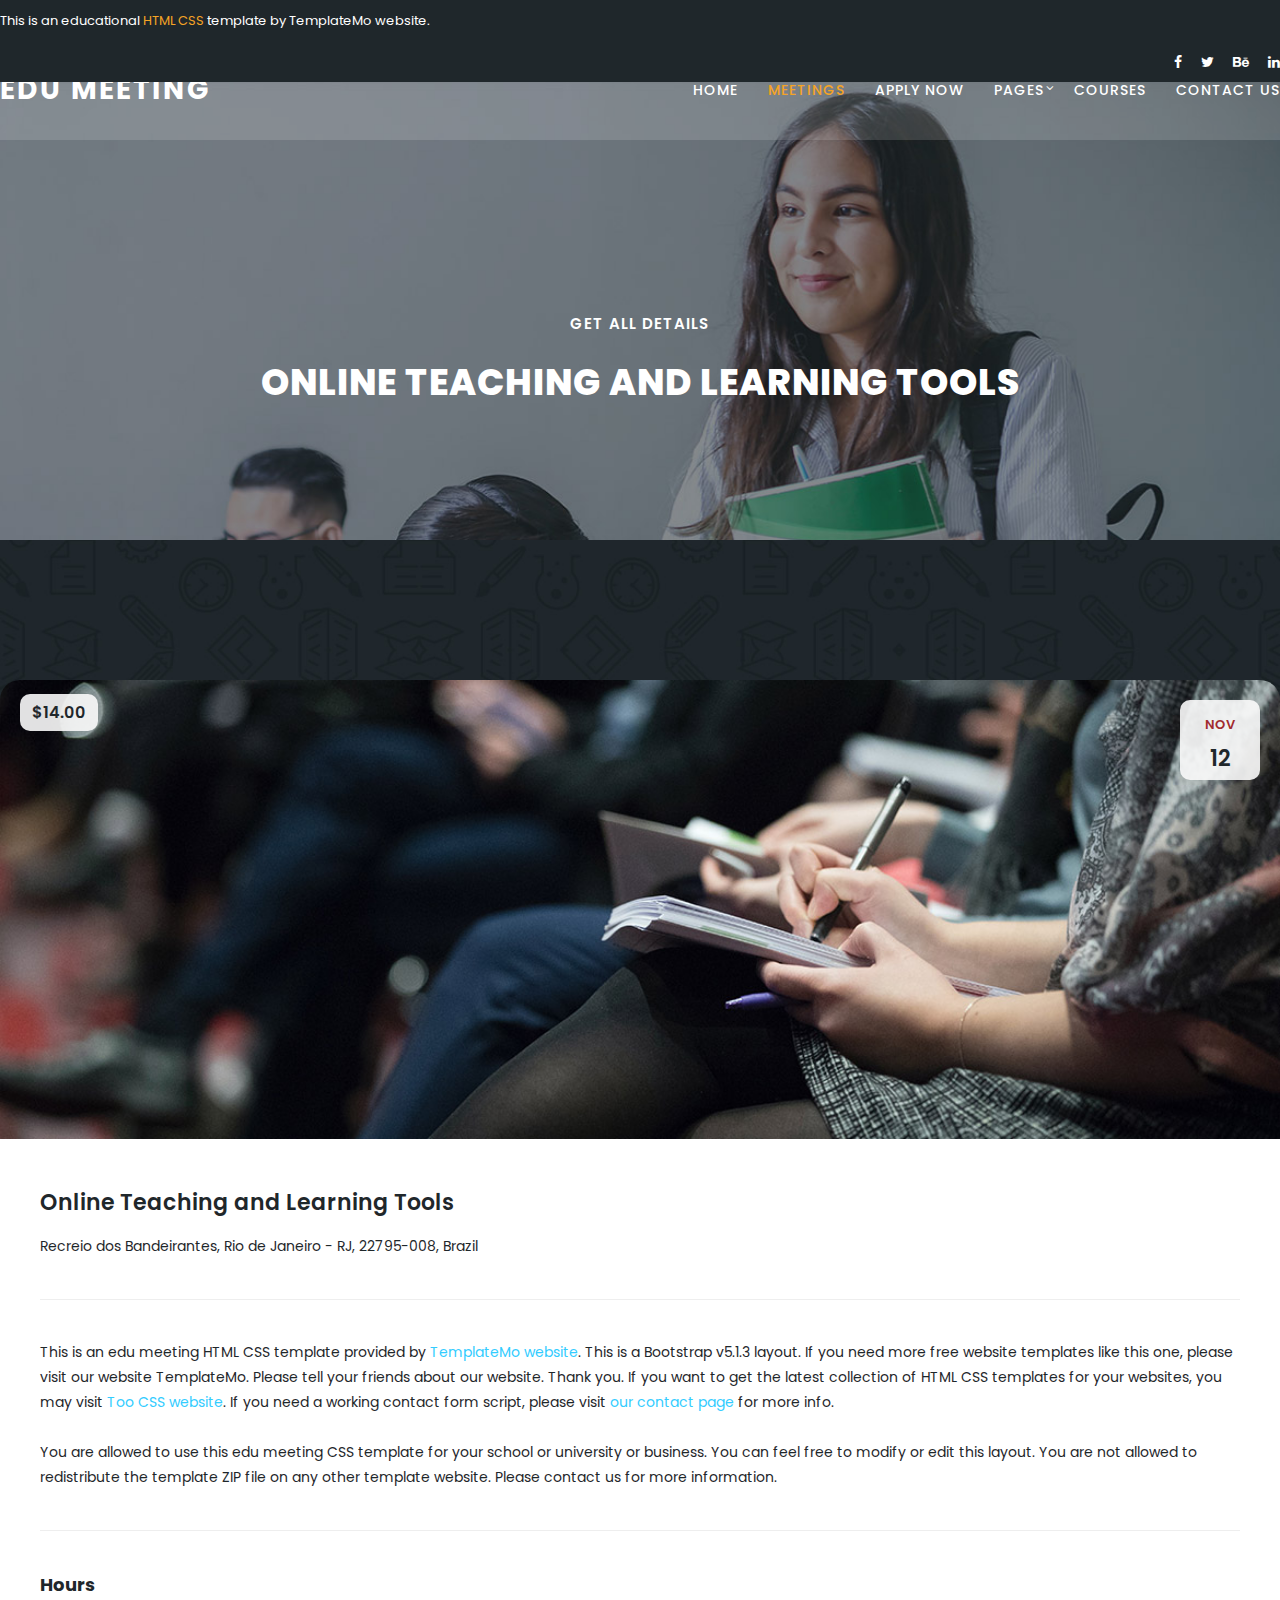
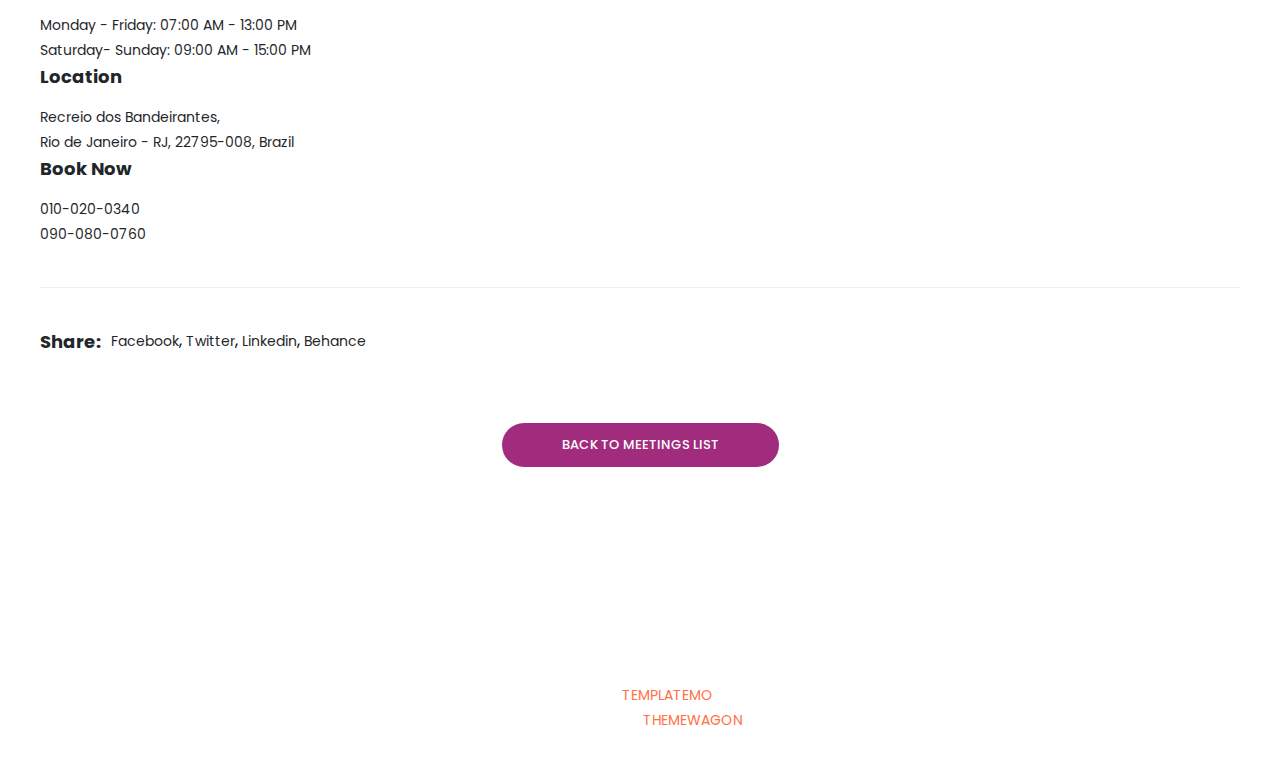
==== meeting-details.html @ db71fe5d "Add files via upload" ====
<!DOCTYPE html>
<html lang="en">

  <head>

    <meta charset="utf-8">
    <meta name="viewport" content="width=device-width, initial-scale=1, shrink-to-fit=no">
    <meta name="description" content="">
    <meta name="author" content="Template Mo">
    <link href="https://fonts.googleapis.com/css?family=Poppins:100,200,300,400,500,600,700,800,900" rel="stylesheet">

    <title>Education Template - Meeting Detail Page</title>

    <!-- Bootstrap core CSS -->
    <link href="vendor/bootstrap/css/bootstrap.min.css" rel="stylesheet">


    <!-- Additional CSS Files -->
    <link rel="stylesheet" href="assets/css/fontawesome.css">
    <link rel="stylesheet" href="assets/css/templatemo-edu-meeting.css">
    <link rel="stylesheet" href="assets/css/owl.css">
    <link rel="stylesheet" href="assets/css/lightbox.css">
<!--

TemplateMo 569 Edu Meeting

https://templatemo.com/tm-569-edu-meeting

-->
  </head>

<body>

   

  <!-- Sub Header -->
  <div class="sub-header">
    <div class="container">
      <div class="row">
        <div class="col-lg-8 col-sm-8">
          <div class="left-content">
            <p>This is an educational <em>HTML CSS</em> template by TemplateMo website.</p>
          </div>
        </div>
        <div class="col-lg-4 col-sm-4">
          <div class="right-icons">
            <ul>
              <li><a href="#"><i class="fa fa-facebook"></i></a></li>
              <li><a href="#"><i class="fa fa-twitter"></i></a></li>
              <li><a href="#"><i class="fa fa-behance"></i></a></li>
              <li><a href="#"><i class="fa fa-linkedin"></i></a></li>
            </ul>
          </div>
        </div>
      </div>
    </div>
  </div>

  <!-- ***** Header Area Start ***** -->
  <header class="header-area header-sticky">
      <div class="container">
          <div class="row">
              <div class="col-12">
                  <nav class="main-nav">
                      <!-- ***** Logo Start ***** -->
                      <a href="index.html" class="logo">
                          Edu Meeting
                      </a>
                      <!-- ***** Logo End ***** -->
                      <!-- ***** Menu Start ***** -->
                      <ul class="nav">
                          <li><a href="index.html">Home</a></li>
                          <li><a href="meetings.html" class="active">Meetings</a></li>
                          <li><a href="index.html">Apply Now</a></li>
                          <li class="has-sub">
                              <a href="javascript:void(0)">Pages</a>
                              <ul class="sub-menu">
                                  <li><a href="meetings.html">Upcoming Meetings</a></li>
                                  <li><a href="meeting-details.html">Meeting Details</a></li>
                              </ul>
                          </li>
                          <li><a href="index.html">Courses</a></li> 
                          <li><a href="index.html">Contact Us</a></li> 
                      </ul>        
                      <a class='menu-trigger'>
                          <span>Menu</span>
                      </a>
                      <!-- ***** Menu End ***** -->
                  </nav>
              </div>
          </div>
      </div>
  </header>
  <!-- ***** Header Area End ***** -->

  <section class="heading-page header-text" id="top">
    <div class="container">
      <div class="row">
        <div class="col-lg-12">
          <h6>Get all details</h6>
          <h2>Online Teaching and Learning Tools</h2>
        </div>
      </div>
    </div>
  </section>

  <section class="meetings-page" id="meetings">
    <div class="container">
      <div class="row">
        <div class="col-lg-12">
          <div class="row">
            <div class="col-lg-12">
              <div class="meeting-single-item">
                <div class="thumb">
                  <div class="price">
                    <span>$14.00</span>
                  </div>
                  <div class="date">
                    <h6>Nov <span>12</span></h6>
                  </div>
                  <a href="meeting-details.html"><img src="assets/images/single-meeting.jpg" alt=""></a>
                </div>
                <div class="down-content">
                  <a href="meeting-details.html"><h4>Online Teaching and Learning Tools</h4></a>
                  <p>Recreio dos Bandeirantes, Rio de Janeiro - RJ, 22795-008, Brazil</p>
                  <p class="description">
                    This is an edu meeting HTML CSS template provided by <a href="https://templatemo.com/" target="_blank" rel="nofollow">TemplateMo website</a>. This is a Bootstrap v5.1.3 layout. If you need more free website templates like this one, please visit our website TemplateMo. Please tell your friends about our website. Thank you. If you want to get the latest collection of HTML CSS templates for your websites, you may visit <a rel="nofollow" href="https://www.toocss.com/" target="_blank">Too CSS website</a>. If you need a working contact form script, please visit <a href="https://templatemo.com/contact" target="_parent">our contact page</a> for more info.
                    
                    <br><br>You are allowed to use this edu meeting CSS template for your school or university or business. You can feel free to modify or edit this layout. You are not allowed to redistribute the template ZIP file on any other template website. Please contact us for more information.
                  </p>
                  <div class="row">
                    <div class="col-lg-4">
                      <div class="hours">
                        <h5>Hours</h5>
                        <p>Monday - Friday: 07:00 AM - 13:00 PM<br>Saturday- Sunday: 09:00 AM - 15:00 PM</p>
                      </div>
                    </div>
                    <div class="col-lg-4">
                      <div class="location">
                        <h5>Location</h5>
                        <p>Recreio dos Bandeirantes, 
                        <br>Rio de Janeiro - RJ, 22795-008, Brazil</p>
                      </div>
                    </div>
                    <div class="col-lg-4">
                      <div class="book now">
                        <h5>Book Now</h5>
                        <p>010-020-0340<br>090-080-0760</p>
                      </div>
                    </div>
                    <div class="col-lg-12">
                      <div class="share">
                        <h5>Share:</h5>
                        <ul>
                          <li><a href="#">Facebook</a>,</li>
                          <li><a href="#">Twitter</a>,</li>
                          <li><a href="#">Linkedin</a>,</li>
                          <li><a href="#">Behance</a></li>
                        </ul>
                      </div>
                    </div>
                  </div>
                </div>
              </div>
            </div>
            <div class="col-lg-12">
              <div class="main-button-red">
                <a href="meetings.html">Back To Meetings List</a>
              </div>
            </div>
          </div>
        </div>
      </div>
    </div>
    <div class="footer">
      <p>Copyright © 2022 Edu Meeting Co., Ltd. All Rights Reserved. 
          <br>
          Design: <a href="https://templatemo.com" target="_parent" title="free css templates">TemplateMo</a>
          <br>
          Distibuted By: <a href="https://themewagon.com" target="_blank" title="Build Better UI, Faster">ThemeWagon</a>
        </p>
    </div>
  </section>


  <!-- Scripts -->
  <!-- Bootstrap core JavaScript -->
    <script src="vendor/jquery/jquery.min.js"></script>
    <script src="vendor/bootstrap/js/bootstrap.bundle.min.js"></script>

    <script src="assets/js/isotope.min.js"></script>
    <script src="assets/js/owl-carousel.js"></script>
    <script src="assets/js/lightbox.js"></script>
    <script src="assets/js/tabs.js"></script>
    <script src="assets/js/video.js"></script>
    <script src="assets/js/slick-slider.js"></script>
    <script src="assets/js/custom.js"></script>
    <script>
        //according to loftblog tut
        $('.nav li:first').addClass('active');

        var showSection = function showSection(section, isAnimate) {
          var
          direction = section.replace(/#/, ''),
          reqSection = $('.section').filter('[data-section="' + direction + '"]'),
          reqSectionPos = reqSection.offset().top - 0;

          if (isAnimate) {
            $('body, html').animate({
              scrollTop: reqSectionPos },
            800);
          } else {
            $('body, html').scrollTop(reqSectionPos);
          }

        };

        var checkSection = function checkSection() {
          $('.section').each(function () {
            var
            $this = $(this),
            topEdge = $this.offset().top - 80,
            bottomEdge = topEdge + $this.height(),
            wScroll = $(window).scrollTop();
            if (topEdge < wScroll && bottomEdge > wScroll) {
              var
              currentId = $this.data('section'),
              reqLink = $('a').filter('[href*=\\#' + currentId + ']');
              reqLink.closest('li').addClass('active').
              siblings().removeClass('active');
            }
          });
        };

        $('.main-menu, .responsive-menu, .scroll-to-section').on('click', 'a', function (e) {
          e.preventDefault();
          showSection($(this).attr('href'), true);
        });

        $(window).scroll(function () {
          checkSection();
        });
    </script>
</body>


  </body>

</html>
---- assets/css/templatemo-edu-meeting.css ----
/*

TemplateMo 569 Edu Meeting

https://templatemo.com/tm-569-edu-meeting

*/

/* ---------------------------------------------
Table of contents
------------------------------------------------
01. font & reset css
02. reset
03. global styles
04. header
05. banner
06. features
07. testimonials
08. contact
09. footer
10. preloader
11. search
12. portfolio

--------------------------------------------- */
/* 
---------------------------------------------
font & reset css
--------------------------------------------- 
*/
@import url("https://fonts.googleapis.com/css?family=Poppins:100,200,300,400,500,600,700,800,900");
/* 
---------------------------------------------
reset
--------------------------------------------- 
*/
html, body, div, span, applet, object, iframe, h1, h2, h3, h4, h5, h6, p, blockquote, div
pre, a, abbr, acronym, address, big, cite, code, del, dfn, em, font, img, ins, kbd, q,
s, samp, small, strike, strong, sub, sup, tt, var, b, u, i, center, dl, dt, dd, ol, ul, li,
figure, header, nav, section, article, aside, footer, figcaption {
  margin: 0;
  padding: 0;
  border: 0;
  outline: 0;
}

.clearfix:after {
  content: ".";
  display: block;
  clear: both;
  visibility: hidden;
  line-height: 0;
  height: 0;
}

.clearfix {
  display: inline-block;
}

html[xmlns] .clearfix {
  display: block;
}

* html .clearfix {
  height: 1%;
}

ul, li {
  padding: 0;
  margin: 0;
  list-style: none;
}

header, nav, section, article, aside, footer, hgroup {
  display: block;
}

* {
  box-sizing: border-box;
}

html, body {
  font-family: 'Poppins', sans-serif;
  font-weight: 400;
  background-color: #fff;
  font-size: 16px;
  -ms-text-size-adjust: 100%;
  -webkit-font-smoothing: antialiased;
  -moz-osx-font-smoothing: grayscale;
}

a {
  text-decoration: none !important;
  color: #3CF;
}

a:hover {
	color: #FC3;
}

h1, h2, h3, h4, h5, h6 {
  margin-top: 0px;
  margin-bottom: 0px;
}

ul {
  margin-bottom: 0px;
}

p {
  font-size: 14px;
  line-height: 25px;
  color: #2a2a2a;
}

img {
  width: 100%;
  overflow: hidden;
}

/* 
---------------------------------------------
global styles
--------------------------------------------- 
*/
html,
body {
  background: #fff;
  font-family: 'Poppins', sans-serif;
}

::selection {
  background: #ff7043;
  color: #fff;
}

::-moz-selection {
  background: #ff7043;
  color: #fff;
}

@media (max-width: 991px) {
  html, body {
    overflow-x: hidden;
  }
  .mobile-top-fix {
    margin-top: 30px;
    margin-bottom: 0px;
  }
  .mobile-bottom-fix {
    margin-bottom: 30px;
  }
  .mobile-bottom-fix-big {
    margin-bottom: 60px;
  }
}

.main-button-red a {
  font-size: 13px;
  color: #fff;
  background-color: #a12c7e;
  padding: 12px 30px;
  display: inline-block;
  border-radius: 22px;
  font-weight: 500;
  text-transform: uppercase;
  transition: all .3s;
}

.main-button-red a:hover {
  opacity: 0.9;
}

.main-button-yellow a {
  font-size: 13px;
  color: #fff;
  background-color: #ff7043;
  padding: 12px 30px;
  display: inline-block;
  border-radius: 22px;
  font-weight: 500;
  text-transform: uppercase;
  transition: all .3s;
}

.main-button-yellow a:hover {
  opacity: 0.9;
}

.section-heading h2 {
  line-height: 40px;
  margin-top: 0px;
  margin-bottom: 50px; 
  padding-bottom: 20px;
  border-bottom: 1px solid rgba(250,250,250,0.15);
  font-size: 22px;
  font-weight: 700;
  text-transform: uppercase;
  color: #fff;
}


/* 
---------------------------------------------
header
--------------------------------------------- 
*/

.sub-header {
  background-color: #1f272b;
  position: relative;
  z-index: 1111;
}

.sub-header .left-content p {
  color: #fff;
  padding: 8px 0px;
  font-size: 13px;
}

.sub-header .right-icons {
  text-align: right;
  padding: 8px 0px;
}

.sub-header .right-icons ul li {
  display: inline-block;
  margin-left: 15px;
}

.sub-header .right-icons ul li a {
  color: #fff;
  font-size: 14px;
  transition: all .3s;
}

.sub-header .right-icons ul li a:hover {
  color: #f5a425;
}

.sub-header .left-content p em {
   font-style: normal;
   color: #f5a425;
}

.background-header {
  background-color: #fff!important;
  height: 80px!important;
  position: fixed!important;
  top: 0!important;
  left: 0;
  right: 0;
  box-shadow: 0px 0px 10px rgba(0,0,0,0.15)!important;
}

.background-header .main-nav .nav li a {
  color: #1e1e1e!important;
}

.background-header .logo,
.background-header .main-nav .nav li a {
  color: #1e1e1e!important;
}

.background-header .main-nav .nav li:hover a {
  color: #fb5849!important;
}

.background-header .nav li a.active {
  color: #fb5849!important;
}

.header-area {
  background-color: rgba(250,250,250,0.15);
  position: absolute;
  top: 40px;
  left: 0;
  right: 0;
  z-index: 100;
  -webkit-transition: all .5s ease 0s;
  -moz-transition: all .5s ease 0s;
  -o-transition: all .5s ease 0s;
  transition: all .5s ease 0s;
}

.header-area .main-nav {
  min-height: 80px;
  background: transparent;
}

.header-area .main-nav .logo {
  line-height: 100px;
  color: #fff;
  font-size: 28px;
  font-weight: 700;
  text-transform: uppercase;
  letter-spacing: 2px;
  float: left;
  -webkit-transition: all 0.3s ease 0s;
  -moz-transition: all 0.3s ease 0s;
  -o-transition: all 0.3s ease 0s;
  transition: all 0.3s ease 0s;
}

.background-header .main-nav .logo {
  line-height: 75px;
}

.background-header .nav {
  margin-top: 20px !important;
}

.header-area .main-nav .nav {
  float: right;
  margin-top: 30px;
  margin-right: 0px;
  background-color: transparent;
  -webkit-transition: all 0.3s ease 0s;
  -moz-transition: all 0.3s ease 0s;
  -o-transition: all 0.3s ease 0s;
  transition: all 0.3s ease 0s;
  position: relative;
  z-index: 999;
}

.header-area .main-nav .nav li {
  padding-left: 15px;
  padding-right: 15px;
}

.header-area .main-nav .nav li:last-child {
  padding-right: 0px;
}

.header-area .main-nav .nav li a {
  display: block;
  font-weight: 500;
  font-size: 14px;
  text-transform: uppercase;
  color: #fff;
  -webkit-transition: all 0.3s ease 0s;
  -moz-transition: all 0.3s ease 0s;
  -o-transition: all 0.3s ease 0s;
  transition: all 0.3s ease 0s;
  height: 40px;
  line-height: 40px;
  border: transparent;
  letter-spacing: 1px;
}

.header-area .main-nav .nav li:hover a,
.header-area .main-nav .nav li a.active {
  color: #f5a425!important;
}

.background-header .main-nav .nav li:hover a,
.background-header .main-nav .nav li a.active {
  color: #f5a425!important;
  opacity: 1;
}

.header-area .main-nav .nav li.has-sub {
  position: relative;
  padding-right: 15px;
}

.header-area .main-nav .nav li.has-sub:after {
  font-family: FontAwesome;
  content: "\f107";
  font-size: 12px;
  color: #fff;
  position: absolute;
  right: 5px;
  top: 12px;
}

.background-header .main-nav .nav li.has-sub:after {
  color: #1e1e1e;
}

.header-area .main-nav .nav li.has-sub ul.sub-menu {
  position: absolute;
  width: 200px;
  box-shadow: 0 2px 28px 0 rgba(0, 0, 0, 0.06);
  overflow: hidden;
  top: 40px;
  opacity: 0;
  transition: all .3s;
  transform: translateY(+2em);
  visibility: hidden;
  z-index: -1;
}

.header-area .main-nav .nav li.has-sub ul.sub-menu li {
  margin-left: 0px;
  padding-left: 0px;
  padding-right: 0px;
}

.header-area .main-nav .nav li.has-sub ul.sub-menu li a {
  opacity: 1;
  display: block;
  background: #f7f7f7;
  color: #2a2a2a!important;
  padding-left: 20px;
  height: 40px;
  line-height: 40px;
  -webkit-transition: all 0.3s ease 0s;
  -moz-transition: all 0.3s ease 0s;
  -o-transition: all 0.3s ease 0s;
  transition: all 0.3s ease 0s;
  position: relative;
  font-size: 13px;
  font-weight: 400;
  border-bottom: 1px solid #eee;
}

.header-area .main-nav .nav li.has-sub ul li a:hover {
  background: #fff;
  color: #f5a425!important;
  padding-left: 25px;
}

.header-area .main-nav .nav li.has-sub ul li a:hover:before {
  width: 3px;
}

.header-area .main-nav .nav li.has-sub:hover ul.sub-menu {
  visibility: visible;
  opacity: 1;
  z-index: 1;
  transform: translateY(0%);
  transition-delay: 0s, 0s, 0.3s;
}

.header-area .main-nav .menu-trigger {
  cursor: pointer;
  display: block;
  position: absolute;
  top: 33px;
  width: 32px;
  height: 40px;
  text-indent: -9999em;
  z-index: 99;
  right: 40px;
  display: none;
}

.background-header .main-nav .menu-trigger {
  top: 23px;
}

.header-area .main-nav .menu-trigger span,
.header-area .main-nav .menu-trigger span:before,
.header-area .main-nav .menu-trigger span:after {
  -moz-transition: all 0.4s;
  -o-transition: all 0.4s;
  -webkit-transition: all 0.4s;
  transition: all 0.4s;
  background-color: #1e1e1e;
  display: block;
  position: absolute;
  width: 30px;
  height: 2px;
  left: 0;
}

.background-header .main-nav .menu-trigger span,
.background-header .main-nav .menu-trigger span:before,
.background-header .main-nav .menu-trigger span:after {
  background-color: #1e1e1e;
}

.header-area .main-nav .menu-trigger span:before,
.header-area .main-nav .menu-trigger span:after {
  -moz-transition: all 0.4s;
  -o-transition: all 0.4s;
  -webkit-transition: all 0.4s;
  transition: all 0.4s;
  background-color: #1e1e1e;
  display: block;
  position: absolute;
  width: 30px;
  height: 2px;
  left: 0;
  width: 75%;
}

.background-header .main-nav .menu-trigger span:before,
.background-header .main-nav .menu-trigger span:after {
  background-color: #1e1e1e;
}

.header-area .main-nav .menu-trigger span:before,
.header-area .main-nav .menu-trigger span:after {
  content: "";
}

.header-area .main-nav .menu-trigger span {
  top: 16px;
}

.header-area .main-nav .menu-trigger span:before {
  -moz-transform-origin: 33% 100%;
  -ms-transform-origin: 33% 100%;
  -webkit-transform-origin: 33% 100%;
  transform-origin: 33% 100%;
  top: -10px;
  z-index: 10;
}

.header-area .main-nav .menu-trigger span:after {
  -moz-transform-origin: 33% 0;
  -ms-transform-origin: 33% 0;
  -webkit-transform-origin: 33% 0;
  transform-origin: 33% 0;
  top: 10px;
}

.header-area .main-nav .menu-trigger.active span,
.header-area .main-nav .menu-trigger.active span:before,
.header-area .main-nav .menu-trigger.active span:after {
  background-color: transparent;
  width: 100%;
}

.header-area .main-nav .menu-trigger.active span:before {
  -moz-transform: translateY(6px) translateX(1px) rotate(45deg);
  -ms-transform: translateY(6px) translateX(1px) rotate(45deg);
  -webkit-transform: translateY(6px) translateX(1px) rotate(45deg);
  transform: translateY(6px) translateX(1px) rotate(45deg);
  background-color: #1e1e1e;
}

.background-header .main-nav .menu-trigger.active span:before {
  background-color: #1e1e1e;
}

.header-area .main-nav .menu-trigger.active span:after {
  -moz-transform: translateY(-6px) translateX(1px) rotate(-45deg);
  -ms-transform: translateY(-6px) translateX(1px) rotate(-45deg);
  -webkit-transform: translateY(-6px) translateX(1px) rotate(-45deg);
  transform: translateY(-6px) translateX(1px) rotate(-45deg);
  background-color: #1e1e1e;
}

.background-header .main-nav .menu-trigger.active span:after {
  background-color: #1e1e1e;
}

.header-area.header-sticky {
  min-height: 80px;
}

.header-area .nav {
  margin-top: 30px;
}

.header-area.header-sticky .nav li a.active {
  color: #f5a425;
}

@media (max-width: 1200px) {
  .header-area .main-nav .nav li {
    padding-left: 7px;
    padding-right: 7px;
  }
  .header-area .main-nav:before {
    display: none;
  }
}

@media (max-width: 767px) {
  .header-area .main-nav .logo {
    color: #1e1e1e;
  }
  .header-area.header-sticky .nav li a:hover,
  .header-area.header-sticky .nav li a.active {
    color: #f5a425!important;
    opacity: 1;
  }
  .header-area.header-sticky .nav li.search-icon a {
    width: 100%;
  }
  .header-area {
    background-color: #f7f7f7;
    padding: 0px 15px;
    height: 100px;
    box-shadow: none;
    text-align: center;
  }
  .header-area .container {
    padding: 0px;
  }
  .header-area .logo {
    margin-left: 30px;
  }
  .header-area .menu-trigger {
    display: block !important;
  }
  .header-area .main-nav {
    overflow: hidden;
  }
  .header-area .main-nav .nav {
    float: none;
    width: 100%;
    display: none;
    -webkit-transition: all 0s ease 0s;
    -moz-transition: all 0s ease 0s;
    -o-transition: all 0s ease 0s;
    transition: all 0s ease 0s;
    margin-left: 0px;
  }
  .header-area .main-nav .nav li:first-child {
    border-top: 1px solid #eee;
  }
  .header-area.header-sticky .nav {
    margin-top: 100px !important;
  }
  .header-area .main-nav .nav li {
    width: 100%;
    background: #fff;
    border-bottom: 1px solid #eee;
    padding-left: 0px !important;
    padding-right: 0px !important;
  }
  .header-area .main-nav .nav li a {
    height: 50px !important;
    line-height: 50px !important;
    padding: 0px !important;
    border: none !important;
    background: #f7f7f7 !important;
    color: #191a20 !important;
  }
  .header-area .main-nav .nav li a:hover {
    background: #eee !important;
    color: #f5a425!important;
  }
  .header-area .main-nav .nav li.has-sub ul.sub-menu {
    position: relative;
    visibility: inherit;
    opacity: 1;
    z-index: 1;
    transform: translateY(0%);
    top: 0px;
    width: 100%;
    box-shadow: none;
    height: 0px;
    transition: all 0s;
  }
  .header-area .main-nav .nav li.submenu ul li a {
    font-size: 12px;
    font-weight: 400;
  }
  .header-area .main-nav .nav li.submenu ul li a:hover:before {
    width: 0px;
  }
  .header-area .main-nav .nav li.has-sub ul.sub-menu {
    height: auto;
  }
  .header-area .main-nav .nav li.has-sub:after {
    color: #3B566E;
    right: 30px;
    font-size: 14px;
    top: 15px;
  }
  .header-area .main-nav .nav li.submenu:hover ul, .header-area .main-nav .nav li.submenu:focus ul {
    height: 0px;
  }
}

@media (min-width: 767px) {
  .header-area .main-nav .nav {
    display: flex !important;
  }
}


/* 
---------------------------------------------
banner
--------------------------------------------- 
*/

.main-banner {
  position: relative;
  max-height: 100%;
  overflow: hidden;
  margin-bottom: -7px;
}

#bg-video {
    min-width: 100%;
    min-height: 100vh;
    max-width: 100%;
    max-height: 100vh;
    object-fit: cover;
    z-index: -1;
}

#bg-video::-webkit-media-controls {
    display: none !important;
}

.video-overlay {
    position: absolute;
    background-color: rgba(31,39,43,0.75);
    top: 0;
    left: 0;
    bottom: 0;
    right: 0;
    width: 100%;
}

.main-banner .caption {
  position: absolute;
  top: 50%;
  transform: translateY(-50%);
}

.main-banner .caption h6 {
  margin-top: 0px;
  font-size: 15px;
  text-transform: uppercase;
  font-weight: 600;
  color: #fff;
  letter-spacing: 1px;
}

.main-banner .caption h2 {
  margin-top: 20px;
  margin-bottom: 20px;
  font-size: 36px;
  text-transform: uppercase;
  font-weight: 800;
  color: #fff;
  letter-spacing: 1px;
}

.main-banner .caption h2 em {
  font-style: normal;
  color: #f5a425;
  font-weight: 900;
}

.main-banner .caption p {
  color: #fff;
  font-size: 14px;
  max-width: 570px;
}

.main-banner .caption .main-button-red {
  margin-top: 30px;
}

@media screen and (max-width: 767px) {

  .main-banner .caption h6 {
    font-weight: 500;
  }

  .main-banner .caption h2 {
    font-size: 36px;
  }

}


/*
---------------------------------------------
services
---------------------------------------------
*/

.services {
  margin-top: -135px;
  position: absolute;
  width: 100%;
}

.services .item {
  background-image: url(../images/purple-color-solid-background-1920x1080.png);
  background-repeat: no-repeat;
  background-size: cover;
  background-position: center center;
  border-radius: 20px;
  text-align: center;
  color: #fff;
  padding: 40px;
}

.services .item .icon {
  max-width: 60px;
  margin: 0 auto;
}

.services .item h4 {
  margin-top: 25px;
  margin-bottom: 15px;
  font-size: 18px;
  font-weight: 600;
}

.services .item p {
  color: #fff;
  font-size: 13px;
}

.services .owl-nav {
  display: inline-block !important;
  text-align: center;
  position: absolute;
  width: 100%;
  top: 50%;
  transform: translateY(-25px);
}
    
.services .owl-nav .owl-prev{
  margin-right: 10px;
  outline: none;
  position: absolute;
  left: -80px;
}

.services .owl-nav .owl-prev span,
.services .owl-nav .owl-next span {
  opacity: 0;
}

.services .owl-nav .owl-prev:before {
  display: inline-block;
  font-family: 'FontAwesome';
  color: #1e1e1e;
  font-size: 25px;
  font-weight: 700;
  content: '\f104';
  background-color: #fff;
  width: 50px;
  height: 50px;
  border-radius: 50%;
  line-height: 50px;
}

.services .owl-nav .owl-prev {
  opacity: 1;
  transition: all .5s;
}

.services .owl-nav .owl-prev:hover {
  opacity: 0.9;
}

.services .owl-nav .owl-next {
  opacity: 1;
  transition: all .5s;
}

.services .owl-nav .owl-next:hover {
  opacity: 0.9;
}

.services .owl-nav .owl-next{
  margin-left: 10px;
  outline: none;
  position: absolute;
  right: -85px;
}

.services .owl-nav .owl-next:before {
  display: inline-block;
  font-family: 'FontAwesome';
  color: #1e1e1e;
  font-size: 25px;
  font-weight: 700;
  content: '\f105';
  background-color: #fff;
  width: 50px;
  height: 50px;
  border-radius: 50%;
  line-height: 50px;
}


/*
---------------------------------------------
upcoming meetings
---------------------------------------------
*/

section.upcoming-meetings {
  background-image: url(../images/doodles.jpg);
  background-position: center center;
  background-attachment: fixed;
  background-repeat: no-repeat;
  background-size: cover;
  padding-top: 230px;
  padding-bottom: 110px;
}

section.upcoming-meetings .section-heading {
  text-align: center;
}

section.upcoming-meetings .categories {
  background-color: #fff;
  border-radius: 20px;
  padding: 40px;
  margin-right: 45px;
}

section.upcoming-meetings .categories h4 {
  font-size: 18px;
  font-weight: 600;
  color: #1f272b;
  margin-bottom: 30px;
  padding-bottom: 20px;
  border-bottom: 1px solid #eee;
}

section.upcoming-meetings .categories ul li {
  display: inline-block;
  margin-bottom: 15px;
}

section.upcoming-meetings .categories ul li a {
  font-size: 15px;
  color: #1f272b;
  font-weight: 500;
  transition: all .3s;
}

section.upcoming-meetings .categories ul li a:hover {
  color: #a12c2f;
}

section.upcoming-meetings .categories .main-button-red {
  border-top: 1px solid #eee;
  padding-top: 30px;
  margin-top: 15px;
}

section.upcoming-meetings .categories .main-button-red a {
  width: 100%;
  text-align: center;
}

.meeting-item {
  margin-bottom: 30px;
}

.meeting-item .thumb {
  position: relative;
}

.meeting-item .thumb img {
  border-top-right-radius: 20px;
  border-top-left-radius: 20px;
}

.meeting-item .thumb .price {
  position: absolute;
  left: 20px;
  top: 20px;
}

.meeting-item .thumb .price span {
  font-size: 16px;
  color: #1f272b;
  font-weight: 600;
  background-color: rgba(250,250,250,0.9);
  padding: 7px 12px;
  border-radius: 10px;
}

.meeting-item .down-content {
  background-color: #fff;
  padding: 30px;
  border-bottom-right-radius: 20px;
  border-bottom-left-radius: 20px;
}

.meeting-item .down-content .date {
  float: left;
  text-align: center;
  display: inline-block;
  margin-right: 20px;
}

.meeting-item .down-content .date h6 {
  font-size: 13px;
  text-transform: uppercase;
  font-weight: 600;
  color: #a12c7e;
}

.meeting-item .down-content .date span {
  display: block;
  color: #1f272b;
  font-size: 22px;
  margin-top: 7px;
}

.meeting-item .down-content h4 {
  font-size: 18px;
  color: #1f272b;
  font-weight: 600;
  display: inline-block;
  margin-bottom: 15px;
}

.meeting-item .down-content p {
  margin-left: 50px;
  color: #1f272b;
  font-size: 14px;
}



/*
---------------------------------------------
apply now
---------------------------------------------
*/

section.apply-now {
  background-image: url(../images/apply-bg.jpg);
  background-position: center center;
  background-attachment: fixed;
  background-repeat: no-repeat;
  background-size: cover;
  padding: 140px 0px;
}

section.apply-now .item {
  background-color: rgba(250,250,250,0.15);
  padding: 40px;
  margin-bottom: 30px;
}

section.apply-now .item h3 {
  color: #fff;
  text-transform: uppercase;
  font-size: 24px;
  font-weight: 700;
  margin-bottom: 20px;
}

section.apply-now .item p {
  color: #fff;
  margin-bottom: 20px;
}

.accordions {
  border-radius: 20px;
  padding: 40px;
  background-color: #fff;
  margin-left: 45px;
}
.accordions .accordion {
  border-bottom: 1px solid #eee;
}
.accordions .last-accordion {
  border-bottom: none;
}
.accordion-head {
  padding: 20px;  
  font-size: 18px;
  font-weight: 700;
  color: #1f272b;
  cursor: pointer;
  transition: color 200ms ease-in-out;
  border-bottom: 1px solid #fff;
}
@media screen and (min-width: 768px) {
  .accordion-head {
    padding: 1rem;
    font-size: 1.2rem;
  }
}
.accordion-head .icon {
  float: right;
  transition: transform 200ms ease-in-out;
}
.accordion-head.is-open {
  color: #ff7043;
  border-bottom: none;
}
.accordion-head.is-open .icon {
  transform: rotate(45deg);
}
.accordion-body {
  overflow: hidden;
  height: 0;
  transition: height 300ms ease-in-out;
  border-bottom: 1px solid #fff;
}
.accordion-body > .content {
  padding: 20px;
  padding-top: 0;
}


/* 
---------------------------------------------
courses
--------------------------------------------- 
*/

section.our-courses {
  background-image: url(../images/doodles.jpg);
  background-position: center center;
  background-attachment: fixed;
  background-repeat: no-repeat;
  background-size: cover;
  padding-top: 140px;
  padding-bottom: 130px;
}

.our-courses .item .down-content {
  background-color: #fff;
}

.our-courses .item .down-content h4 {
  padding: 25px;
  font-size: 18px;
  color: #1f272b;
  text-align: center; 
  border-bottom: 1px solid #eee;
}

.our-courses .item .down-content .info {
  padding: 25px;
}

.our-courses .item .down-content .info ul li {
  display: inline-block;
  margin-right: 1px;
}

.our-courses .item .down-content .info ul li i {
  color: #ff7043;
  font-size: 14px;
}

.our-courses .item .down-content .info span {
  color: #a12c7e;
  font-size: 15px;
  font-weight: 600;
  text-align: right;
  display: inline-block;
  width: 100%;
}

.our-courses .owl-nav {
  text-align: center;
  position: absolute;
  width: 100%;
  top: 50%;
  transform: translateY(-45px);
}

.our-courses .owl-dots {
  display: inline-block;
  text-align: center;
  width: 100%;
  margin-top: 40px;
}

.our-courses .owl-dots .owl-dot {
  transition: all .5s;
  width: 7px;
  height: 7px;
  background-color: #fff;
  margin: 0px 5px;
  border-radius: 50%;
  outline: none;
}

.our-courses .owl-dots .active {
  width: 24px;
  height: 8px;
  border-radius: 4px;
}
    
.our-courses .owl-nav .owl-prev{
  margin-right: 10px;
  outline: none;
  position: absolute;
  left: -80px;
}

.our-courses .owl-nav .owl-prev span,
.our-courses .owl-nav .owl-next span {
  opacity: 0;
}

.our-courses .owl-nav .owl-prev:before {
  display: inline-block;
  font-family: 'FontAwesome';
  color: #1e1e1e;
  font-size: 25px;
  font-weight: 700;
  content: '\f104';
  background-color: #fff;
  width: 50px;
  height: 50px;
  border-radius: 50%;
  line-height: 50px;
}

.our-courses .owl-nav .owl-prev {
  opacity: 1;
  transition: all .5s;
}

.our-courses .owl-nav .owl-prev:hover {
  opacity: 0.9;
}

.our-courses .owl-nav .owl-next {
  opacity: 1;
  transition: all .5s;
}

.our-courses .owl-nav .owl-next:hover {
  opacity: 0.9;
}

.our-courses .owl-nav .owl-next{
  margin-left: 10px;
  outline: none;
  position: absolute;
  right: -85px;
}

.our-courses .owl-nav .owl-next:before {
  display: inline-block;
  font-family: 'FontAwesome';
  color: #1e1e1e;
  font-size: 25px;
  font-weight: 700;
  content: '\f105';
  background-color: #fff;
  width: 50px;
  height: 50px;
  border-radius: 50%;
  line-height: 50px;
}


/*
---------------------------------------------
our facts
---------------------------------------------
*/

section.our-facts {
  background-image: url(../images/facts-bg.jpg);
  background-position: center center;
  background-attachment: fixed;
  background-repeat: no-repeat;
  background-size: cover;
  padding: 140px 0px 125px 0px;
}

section.our-facts h2 {
  font-size: 38px;
  color: #fff;
  line-height: 50px;
  font-weight: 700;
  letter-spacing: 0.5px;
  margin-bottom: 50px;
}

.count-area-content {
  text-align: center;
  background-color: rgba(250,250,250,0.15);
  border-radius: 20px;
  padding: 25px 30px 35px 30px;
  margin: 15px 0px;
}

.percentage .count-digit:after {
  content: '%';
  margin-left: 3px;
}

.count-digit {
    margin: 5px 0px;
    color: #ff7043;
    font-weight: 700;
    font-size: 36px;
}
.count-title {
    font-size: 18px;
    font-weight: 500;
    color: #fff;
    letter-spacing: 0.5px;
}

.new-students {
  margin-top: 45px;
}

section.our-facts .video {
  text-align: center;
  margin-left: 70px;
  background-image: url(../images/video-item-bg.jpg);
  background-repeat: no-repeat;
  background-position: center center;
  background-size: cover;
  border-radius: 20px;
}

section.our-facts .video img {
  padding: 170px 0px;
  max-width: 56px;
}


/* 
---------------------------------------------
contact us
--------------------------------------------- 
*/

section.contact-us {
  background-image: url(../images/doodles.jpg);
  background-position: center center;
  background-attachment: fixed;
  background-repeat: no-repeat;
  background-size: cover;
  padding: 140px 0px 0px 0px;
}

section.contact-us #contact {
  background-color: #fff;
  border-radius: 20px;
  padding: 40px;
}

section.contact-us #contact h2 {
  text-transform: uppercase;
  color: #1f272b;
  border-bottom: 1px solid #eee;
  margin-bottom: 40px;
  padding-bottom: 20px;
  font-size: 22px;
  font-weight: 700;
}

section.contact-us #contact input {
  width: 100%;
  height: 40px;
  border-radius: 20px;
  background-color: #f7f7f7;
  outline: none;
  border: none;
  box-shadow: none;
  font-size: 13px;
  font-weight: 500;
  color: #7a7a7a;
  padding: 0px 15px;
  margin-bottom: 30px;
}

section.contact-us #contact textarea {
  width: 100%;
  min-height: 140px;
  max-height: 180px;
  border-radius: 20px;
  background-color: #f7f7f7;
  outline: none;
  border: none;
  box-shadow: none;
  font-size: 13px;
  font-weight: 500;
  color: #7a7a7a;
  padding: 15px;
  margin-bottom: 30px;
}

section.contact-us #contact button {
  font-size: 13px;
  color: #fff;
  background-color: #a12c7e;
  padding: 12px 30px;
  display: inline-block;
  border-radius: 22px;
  font-weight: 500;
  text-transform: uppercase;
  transition: all .3s;
  border: none;
  outline: none;
}

section.contact-us #contact button:hover {
  opacity: 0.9;
}

section.contact-us .right-info {
  background-color: #a12c7e;
  border-radius: 20px;
  padding: 40px;
}

section.contact-us .right-info ul li {
  display: inline-block;
  border-bottom: 1px solid rgba(250,250,250,0.15);
  margin-bottom: 30px;
  padding-bottom: 30px;
}

section.contact-us .right-info ul li:last-child {
  margin-bottom: 0;
  padding-bottom: 0;
  border-bottom: none;
}

section.contact-us .right-info ul li h6 {
  color: #fff;
  font-size: 15px;
  font-weight: 600;
  margin-bottom: 10px;
}

section.contact-us .right-info ul li span {
  display: block;
  font-size: 18px;
  color: #fff;
  font-weight: 700;
}

.footer {
  text-align: center;
  margin-top: 140px;
  border-top: 1px solid rgba(250,250,250,0.15);
  padding: 50px 0px;
}
.footer p {
  text-transform: uppercase;
  font-size: 14px;
  color: #fff;
}

.footer p a {
  color: #ff7043;
}


/*
---------------------------------------------
heading page
---------------------------------------------
*/

section.heading-page {
  background-image: url(../images/heading-bg.jpg);
  background-position: center center;
  background-repeat: no-repeat;
  background-size: cover;
  padding-top: 230px;
  padding-bottom: 110px;
  text-align: center;
}

section.heading-page h6 {
  margin-top: 0px;
  font-size: 15px;
  text-transform: uppercase;
  font-weight: 600;
  color: #fff;
  letter-spacing: 1px;
}

section.heading-page h2 {
  margin-top: 20px;
  margin-bottom: 20px;
  font-size: 36px;
  text-transform: uppercase;
  font-weight: 800;
  color: #fff;
  letter-spacing: 1px;
}


/*
---------------------------------------------
upcoming meetings page
---------------------------------------------
*/

section.meetings-page {
  background-image: url(../images/meetings-page-bg.jpg);
  background-position: center center;
  background-attachment: fixed;
  background-repeat: no-repeat;
  background-size: cover;
  padding-top: 140px;
  padding-bottom: 0px;
}

section.meetings-page .filters {
  text-align: center;
  margin-bottom: 60px;
}

section.meetings-page .filters li {
  font-size: 13px;
  color: #a12c2f;
  background-color: #fff;
  padding: 11px 30px;
  display: inline-block;
  border-radius: 22px;
  font-weight: 600;
  text-transform: uppercase;
  transition: all .3s;
  cursor: pointer;
  margin: 0px 3px;
}

section.meetings-page .filters ul li.active,
section.meetings-page .filters ul li:hover {
  background-color: #a12c2f;
  color: #fff;
}

section.meetings-page .pagination {
  text-align: center;
  width: 100%;
  margin-top: 30px;
  display: inline-block;
}

section.meetings-page .pagination ul li {
  display: inline-block;
}

section.meetings-page .pagination ul li a {
  width: 40px;
  height: 40px;
  background-color: #fff;
  border-radius: 10px;
  color: #1f272b;
  display: inline-block;
  text-align: center;
  line-height: 40px;
  font-weight: 600;
  font-size: 15px;
  transition: all .3s;
}

section.meetings-page .main-button-red {
  text-align: center;
}

section.meetings-page .main-button-red a {
  padding: 12px 60px;
  text-align: center;
  margin-top: 30px;
}

section.meetings-page .pagination ul li.active a,
section.meetings-page .pagination ul li a:hover {
  background-color: #a12c2f;
  color: #fff;
}

.meeting-single-item .thumb {
  position: relative;
}

.meeting-single-item .thumb img {
  border-top-right-radius: 20px;
  border-top-left-radius: 20px;
}

.meeting-single-item .thumb .price {
  position: absolute;
  left: 20px;
  top: 20px;
}

.meeting-single-item .thumb .price span {
  font-size: 16px;
  color: #1f272b;
  font-weight: 600;
  background-color: rgba(250,250,250,0.9);
  padding: 7px 12px;
  border-radius: 10px;
}

.meeting-single-item .down-content {
  background-color: #fff;
  padding: 40px;
  border-bottom-right-radius: 20px;
  border-bottom-left-radius: 20px;
}

.meeting-single-item .thumb .date {
  position: absolute;
  background-color: rgba(250,250,250,0.9);
  width: 80px;
  height: 80px;
  text-align: center;
  padding: 15px 0px;
  border-radius: 10px;
  right: 20px;
  top: 20px;
}

.meeting-single-item .thumb .date h6 {
  font-size: 13px;
  text-transform: uppercase;
  font-weight: 600;
  color: #a12c2f;
}

.meeting-single-item .thumb .date span {
  display: block;
  color: #1f272b;
  font-size: 22px;
  margin-top: 7px;
}

.meeting-single-item .down-content h4 {
  font-size: 22px;
  color: #1f272b;
  font-weight: 600;
  display: inline-block;
  margin-bottom: 15px;
}

.meeting-single-item .down-content h5 {
  font-size: 18px;
  color: #1f272b;
  font-weight: 700;
  display: inline-block;
  margin-bottom: 15px;
}

.meeting-single-item .down-content p {
  color: #1f272b;
  font-size: 14px;
}

.meeting-single-item .down-content p.description {
  margin-top: 40px;
  padding-top: 40px;
  border-top: 1px solid #eee;
  margin-bottom: 40px;
  padding-bottom: 40px;
  border-bottom: 1px solid #eee;
}

.meeting-single-item .down-content .share {
  margin-top: 40px;
  padding-top: 40px;
  border-top: 1px solid #eee;
}

.meeting-single-item .down-content .share h5 {
  float: left;
  margin-right: 10px;
  margin-bottom: 0px;
}

.meeting-single-item .down-content .share ul li {
  display: inline;
}

.meeting-single-item .down-content .share ul li a {
  font-size: 14px;
  color: #1f272b;
  transition: all .3s;
}

.meeting-single-item .down-content .share ul li a:hover {
  color: #f5a425;
}

/* Meeting item column */
.templatemo-item-col {
	width: 31%;
}

@media (max-width: 992px) {
	.templatemo-item-col {
		width: 45%;
	}
}

@media (max-width: 767px) {
	.templatemo-item-col {
		width: 100%;
	}
}

/* 
---------------------------------------------
responsive
--------------------------------------------- 
*/

@media (max-width: 1300px) {
  .services .owl-nav .owl-next{
    right: -30px;
  }
  .services .owl-nav .owl-prev{
    left: -25px;
  }
  .our-courses .owl-nav .owl-next{
    right: -30px;
  }
  .our-courses .owl-nav .owl-prev{
    left: -25px;
  }
}

@media (max-width: 1200px) {
  .services .owl-nav .owl-next{
    right: -70px;
  }
  .services .owl-nav .owl-prev{
    left: -65px;
  }
  .our-courses .owl-nav .owl-next{
    right: -70px;
  }
  .our-courses .owl-nav .owl-prev{
    left: -65px;
  }
}

@media (max-width: 1085px) {
  .services .owl-nav .owl-next{
    right: -30px;
  }
  .services .owl-nav .owl-prev{
    left: -25px;
  }
  .our-courses .owl-nav .owl-next{
    right: -30px;
  }
  .our-courses .owl-nav .owl-prev{
    left: -25px;
  }
}

@media (max-width: 1005px) {
  .services .owl-nav .owl-next{
    display: none;
  }
  .services .owl-nav .owl-prev{
    display: none;
  }
  .our-courses .owl-nav .owl-next{
    display: none;
  }
  .our-courses .owl-nav .owl-prev{
    display: none;
  }
}

@media (max-width: 992px) {

  .main-banner .caption {
    top: 60%;
  }

  .main-banner .caption h2 {
    margin-top: 10px;
    margin-bottom: 10px;
    font-size: 22px;
  }

  .main-banner .caption .main-button-red {
    margin-top: 15px;
  }

  .services {
    margin-top: 60px;
  }

  section.upcoming-meetings {
    padding-top: 400px;
  }

  section.upcoming-meetings .categories {
    margin-right: 0px;
    margin-bottom: 30px;
  }

  .accordions {
    margin-left: 0px;
  }

  .new-students {
    margin-top: 15px;
  }

  section.our-facts .video {
    margin-left: 0px;
    margin-top: 15px;
  }

  section.contact-us #contact {
    margin-bottom: 30px;
  }

}

@media (max-width: 767px) {

  .sub-header .left-content p {
    display: none;
  }

  .sub-header .right-icons {
    text-align: center;
  }

  .main-nav .nav .sub-menu {
    display: none;
  }

  .header-area .main-nav .nav li ul.sub-menu li a {
    color: #1f272b;
  }

}
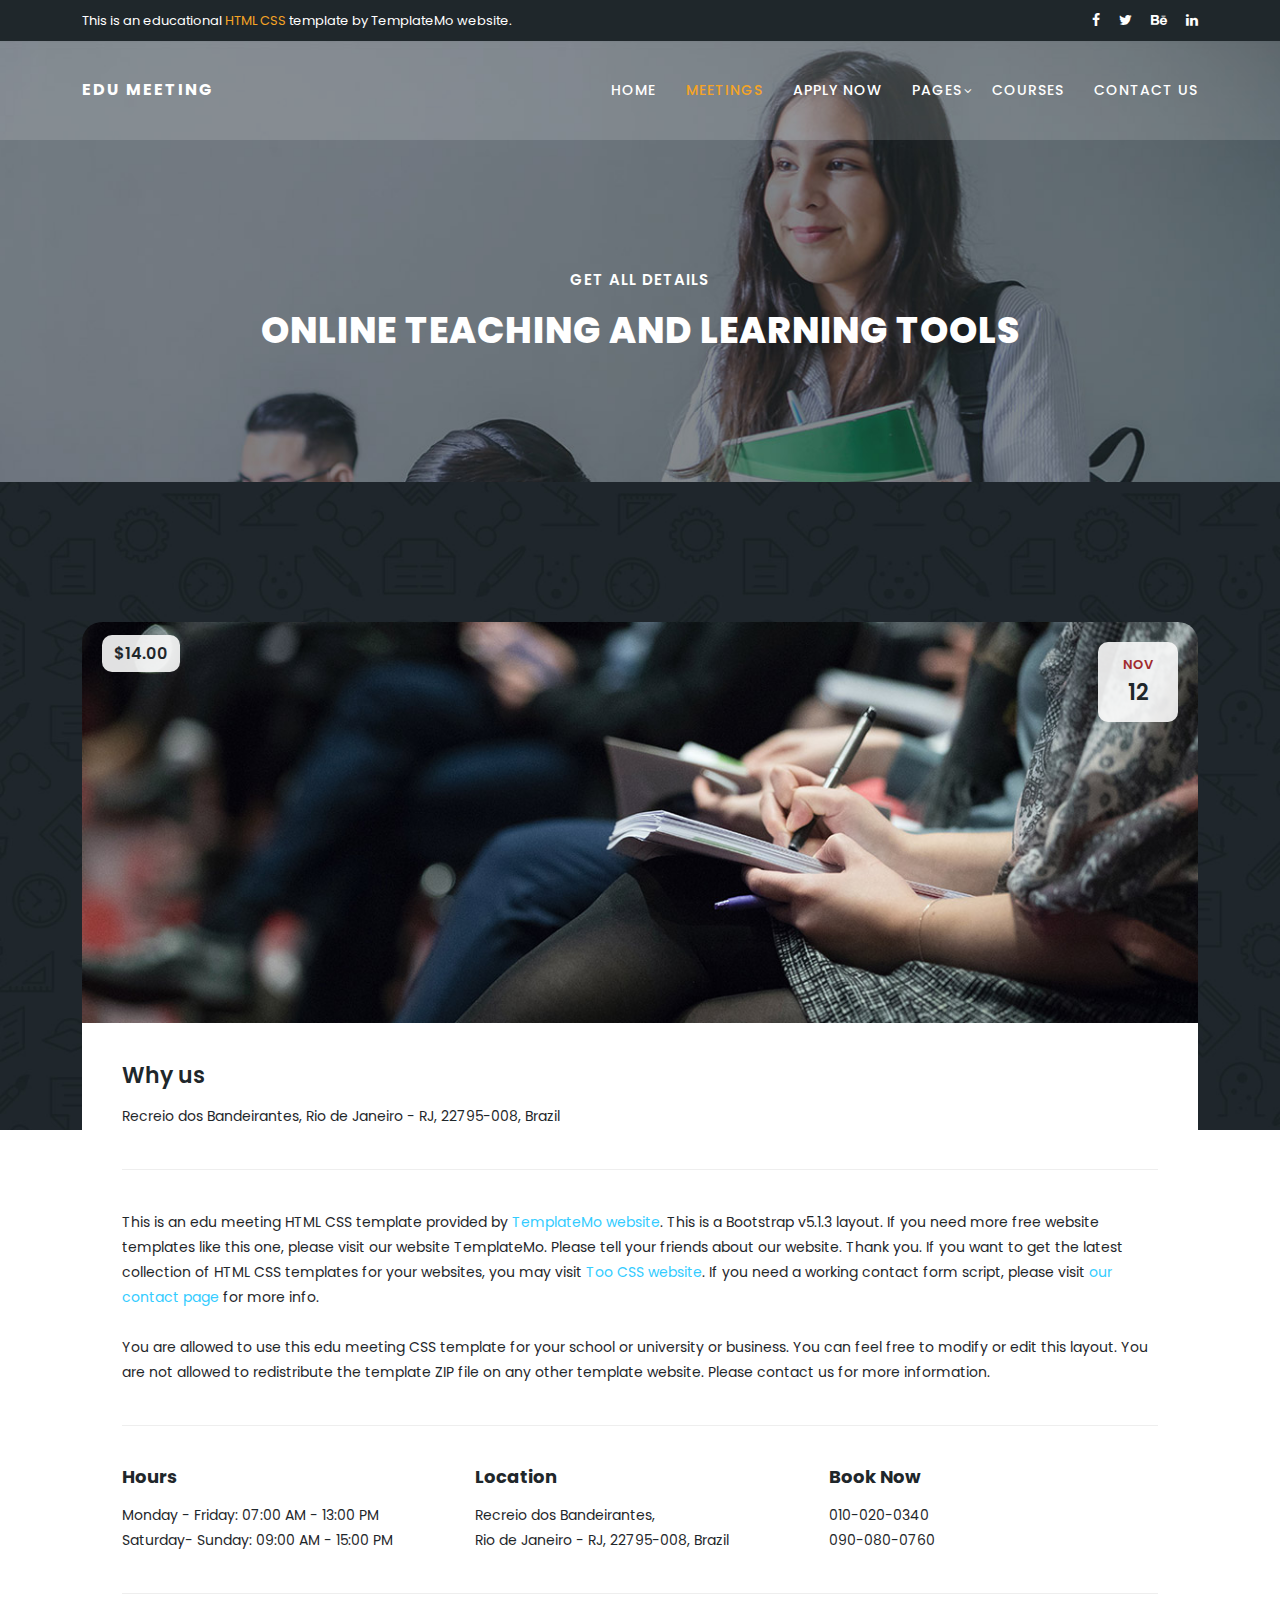
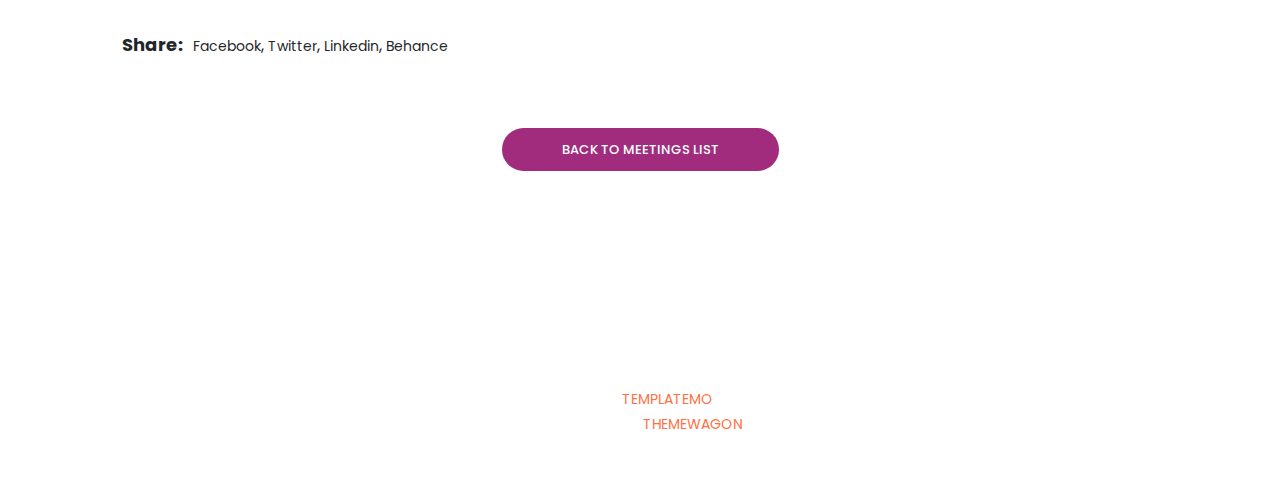
==== commit a3b89e31: "Update meeting-details.html" ====
--- a/meeting-details.html
+++ b/meeting-details.html
@@ -121,7 +121,7 @@
                   <a href="meeting-details.html"><img src="assets/images/single-meeting.jpg" alt=""></a>
                 </div>
                 <div class="down-content">
-                  <a href="meeting-details.html"><h4>Online Teaching and Learning Tools</h4></a>
+                  <a href="meeting-details.html"><h4>Why us</h4></a>
                   <p>Recreio dos Bandeirantes, Rio de Janeiro - RJ, 22795-008, Brazil</p>
                   <p class="description">
                     This is an edu meeting HTML CSS template provided by <a href="https://templatemo.com/" target="_blank" rel="nofollow">TemplateMo website</a>. This is a Bootstrap v5.1.3 layout. If you need more free website templates like this one, please visit our website TemplateMo. Please tell your friends about our website. Thank you. If you want to get the latest collection of HTML CSS templates for your websites, you may visit <a rel="nofollow" href="https://www.toocss.com/" target="_blank">Too CSS website</a>. If you need a working contact form script, please visit <a href="https://templatemo.com/contact" target="_parent">our contact page</a> for more info.
--- a/assets/css/templatemo-edu-meeting.css
+++ b/assets/css/templatemo-edu-meeting.css
@@ -291,7 +291,7 @@
 .header-area .main-nav .logo {
   line-height: 100px;
   color: #fff;
-  font-size: 28px;
+  font-size: 16px;
   font-weight: 700;
   text-transform: uppercase;
   letter-spacing: 2px;
@@ -1516,7 +1516,7 @@
   text-transform: uppercase;
   transition: all .3s;
   cursor: pointer;
-  margin: 0px 3px;
+  margin: 4px 4px;
 }
 
 section.meetings-page .filters ul li.active,
@@ -1828,4 +1828,4 @@
     color: #1f272b;
   }
 
-}+}
